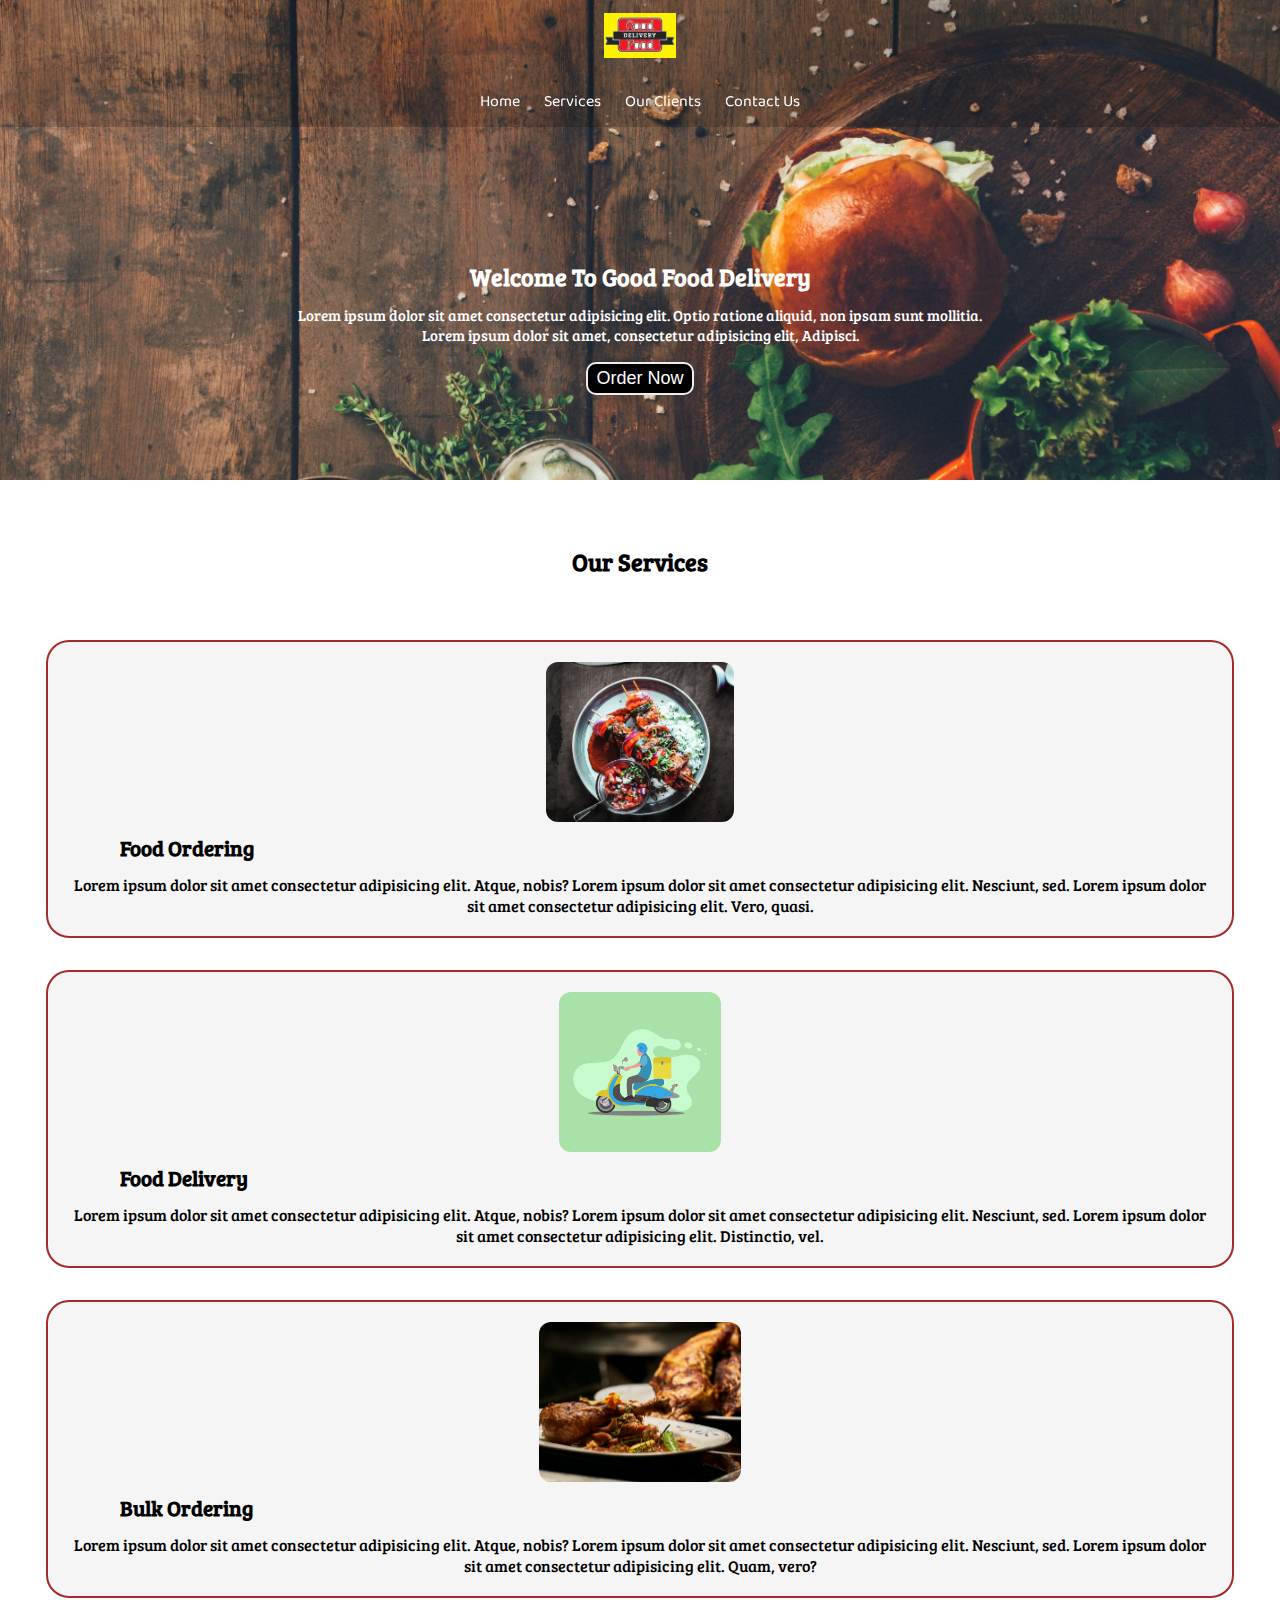
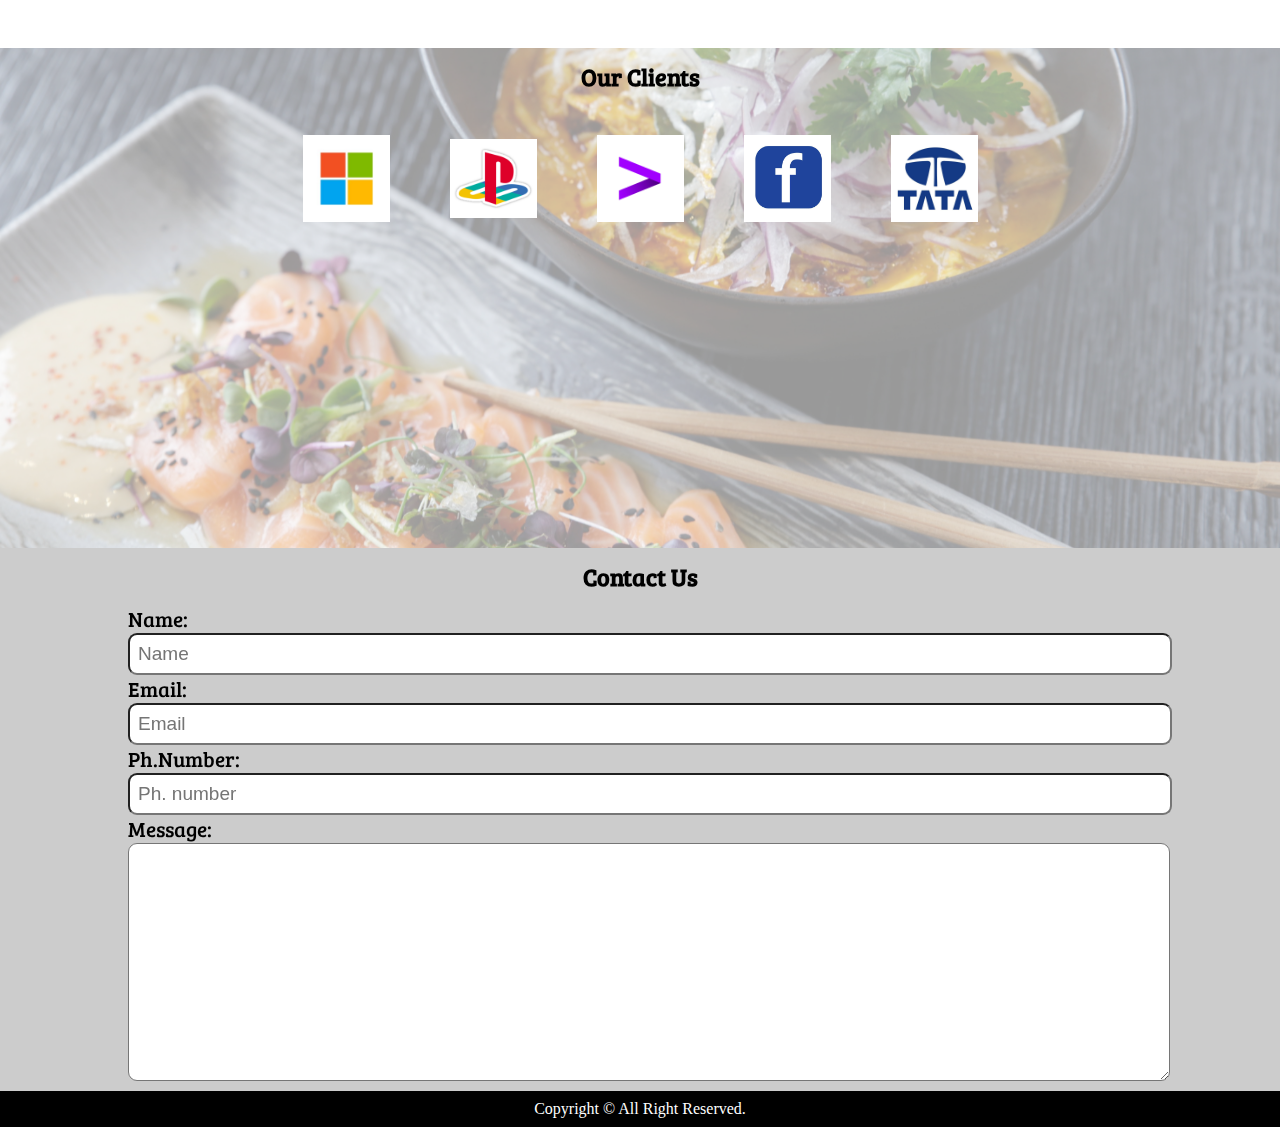
==== index.html @ f4413324 "first commit" ====
<!DOCTYPE html>
<html lang="en">

<head>
    <meta charset="UTF-8">
    <meta http-equiv="X-UA-Compatible" content="IE=edge">
    <meta name="viewport" content="width=device-width, initial-scale=1.0">
    <title>Best Online Non-Veg Fodd Delivery in India</title>
    <link rel="stylesheet" href="css/style.css">
    <link rel="stylesheet" media="screen and (max-width:1410px)" href="css/phone.css">
    <link rel="preconnect" href="https://fonts.gstatic.com">
    <link href="https://fonts.googleapis.com/css2?family=Baloo+Bhaina+2:wght@500&family=Bree+Serif&display=swap" rel="stylesheet">
</head>

<body>
    <nav id="navbar">
        <div id="logo">
            <img src="/img/logoo.jpg" alt="FoodDeliveryLogo">
        </div>
        <ul>
            <li class="item">
                <a href="#home">Home</a></li>
            <li class="item">
                <a href="#services">Services</a></li>
            <li class="item">
                <a href="#client-section">Our Clients</a></li>
            <li class="item">
                <a href="#contact">Contact Us</a></li>

        </ul>
    </nav>
    <section id="home">
        <h1 class="h-primary">Welcome To Good Food Delivery</h1>
        <p>Lorem ipsum dolor sit amet consectetur adipisicing elit. Optio ratione aliquid, non ipsam sunt mollitia.</p>
        <p>Lorem ipsum dolor sit amet, consectetur adipisicing elit, Adipisci.</p>
        <button class="btn">Order Now</button>
    </section>
    <section id="services-container">
        <h1 class="h-primary center">Our Services</h1>
        <div id="services">
            <div class="box">
                <img src="/img/serv4.jpg" alt="services1">
                <h2 class="h-secondary">Food Ordering</h2>
                <p class="center">Lorem ipsum dolor sit amet consectetur adipisicing elit. Atque, nobis? Lorem ipsum dolor sit amet consectetur adipisicing elit. Nesciunt, sed. Lorem ipsum dolor sit amet consectetur adipisicing elit. Vero, quasi.</p>
            </div>
            <div class="box">
                <img src="/img/deli.png" alt="services2">
                <h2 class="h-secondary">Food Delivery</h2>
                <p class="center">Lorem ipsum dolor sit amet consectetur adipisicing elit. Atque, nobis? Lorem ipsum dolor sit amet consectetur adipisicing elit. Nesciunt, sed. Lorem ipsum dolor sit amet consectetur adipisicing elit. Distinctio, vel.</p>
            </div>
            <div class="box">
                <img src="/img/bulk.jpg" alt="services3">
                <h2 class="h-secondary">Bulk Ordering</h2>
                <p class="center">Lorem ipsum dolor sit amet consectetur adipisicing elit. Atque, nobis? Lorem ipsum dolor sit amet consectetur adipisicing elit. Nesciunt, sed. Lorem ipsum dolor sit amet consectetur adipisicing elit. Quam, vero? </p>
            </div>
        </div>
    </section>
    <section id="client-section">
        <h1 class="h-primary center">Our Clients</h1>
        <div id="clients">
            <div class="client-item">
                <img src="/img/micro.jpg" alt="Microsoft">
            </div>
            <div class="client-item">
                <img src="/img/play.png" alt="Play station">
            </div>
            <div class="client-item">
                <img src="/img/Accenture-Logo.jpg" alt="Accenture">
            </div>
            <div class="client-item">
                <img src="/img/f.jpg" alt="facebook">
            </div>
            <div class="client-item">
                <img src="/img/tata1.jpg" alt="TATA">
            </div>
        </div>
    </section>
    <section id="contact">

        <h1 class="h-primary center">Contact Us</h1>
        <div id="contact-box">
            <form action="">
                <div class="form-going">
                    <label for="name">Name: </label>
                    <input type="text" name="name" id="name" placeholder="Name">
                </div>
                <div class="form-going">
                    <label for="email">Email: </label>
                    <input type="email" name="name" id="email" placeholder="Email">
                </div>
                <div class="form-going">
                    <label for="phnumber">Ph.Number: </label>
                    <input type="number" name="name" id="phone" placeholder="Ph. number">
                </div>
                <div class="form-going">
                    <label for="message">Message: </label>
                    <textarea name="message" id="message" cols="30" rows="10"></textarea>
                </div>
            </form>
        </div>
    </section>
    <footer>
        <div class="center">
            Copyright &copy; All Right Reserved.
        </div>
    </footer>
</body>

</html>
---- css/style.css ----
/* CSS Reset */

* {
  margin: 0px;
  padding: 0px;
}

html {
  scroll-behavior: smooth;
}

/* CSS Variables */

:root {
  --navbar-height: 59px;
}

/* Navigation  bar */

#navbar {
  display: flex;
  align-items: center;
  position: relative;
  position: sticky;
  top: 0px;
}

#navbar::before {
  content: "";
  background-color: black;
  position: absolute;
  top: 0px;
  left: 0px;
  height: 100%;
  width: 100%;
  z-index: -1;
  opacity: 0.2;
}

/* Navigation: Logo and Image  */

#logo {
  margin: 10px 34px;
}

#logo img {
  height: 45px;
  margin: 3px 6px;
}

/* Navigation styling  */

#navbar ul {
  display: flex;
  font-family: "Baloo Bhaina 2", cursive;
}

#navbar ul li {
  list-style: none;
  font-size: 1.3rem;
}

#navbar ul li a:hover {
  color: black;
  background-color: white;
}

#navbar ul li a {
  color: white;
  display: block;
  padding: 3px 22px;
  border-radius: 20px;
  text-decoration: none;
}

/* Home Section  */

#home {
  display: flex;
  flex-direction: column;
  height: 800px;
  padding: 3px 200px;
  justify-content: center;
  align-items: center;
}

#home::before {
  content: "";
  background: url("../img/bg.jpg") no-repeat center center/cover;
  position: absolute;
  height: 85%;
  top: 0px;
  left: 0px;
  width: 100%;
  z-index: -1;
  opacity: 0.98;
}

#home h1 {
  color: white;
  text-align: center;
  font-family: "Bree Serif", serif;
}

#home p {
  color: white;
  text-align: center;
  font-size: 1.5rem;
  font-family: "Bree Serif", serif;
}

/* service continer  */

#services {
  margin: 34px;
  display: flex;
}

#services .box {
  border: 2px solid brown;
  padding: 20px;
  margin: 50px 12px;
  border-radius: 23px;
  background: whitesmoke;
  margin-bottom: 20px;
}

#services .box img {
  height: 160px;
  display: block;
  margin: auto;
  border-radius: 12px;
}

#services .box p {
  font-family: "Bree Serif", serif;
}

#services {
}

#services {
}

#services {
}

/* Client Section*/

#client-section {
  position: relative;
  height: 500px;
}

#client-section::before {
  content: "";
  position: absolute;
  background: url(../img/bg5.jpg) no-repeat center center/cover;
  height: 500px;
  width: 100%;
  z-index: -1;
  opacity: 0.4;
}

#clients {
  display: flex;
  justify-content: center;
  align-items: center;
}

.client-item {
  padding: 30px;
}

#clients img {
  height: 150px;
}

/* Contact section  */

#contact {
  position: relative;
}

#contact::before {
  content: "";
  position: absolute;
  height: 616px;
  width: 100%;
  z-index: -1;
  opacity: 0.4;
  background: grey;
}

#contact-box {
  display: flex;
  justify-content: center;
  align-items: center;
  padding-bottom: 34px;
}

#contact-box input,
#contact-box textarea {
  width: 100%;
  padding: 0.5rem;
  border-radius: 9px;
  font-size: 1.19rem;
}

#contact-box form {
  width: 40%;
}

#contact-box label {
  font-size: 1.3rem;
  font-family: "Bree Serif", serif;
}

footer {
  background: black;
  color: white;
  padding: 9px 20px;
}

/* utility classes  */

.h-primary {
  font-family: "Bree Serif", serif;
  font-size: 3.8rem;
  padding: 12px;
}

.h-secondary {
  font-size: 2.3rem;
  padding: 12px;
  margin: 0px 104px;
  font-family: "Bree Serif", serif;
}

.btn {
  padding: 6px 20px;
  border: 2px solid rgb(241, 236, 236);
  background-color: rgb(0, 0, 0);
  color: white;
  margin: 17px;
  font-size: 1.5rem;
  border-radius: 10px;
  cursor: pointer;
}

.center {
  text-align: center;
}
---- css/phone.css ----
/* Navigation  */

#navbar {
  flex-direction: column;
}

#navbar ul li a {
  font-size: 1rem;
  padding: 12px;
  padding-bottom: 8px;
}

/* Home  */

#home {
  height: 400px;
  padding: 3px 68px;
}

#home::before {
  height: 480px;
}

#home p {
  font-size: 15px;
}

/* services  */

#services {
  flex-direction: column;
}

#services .box {
  margin: 16px 12px;
}

/* Clients  */

#clients {
  flex-wrap: wrap;
}

#clients img {
  width: 87px;
  height: auto;
}

#client-section {
  height: 500px;
}

/* contacts  */

#contact::before {
  height: 546px;
}

#contact-box {
  padding-bottom: 6px;
}

#contact-box form {
  width: 80%;
}

/* footer  */

/* Utility  */

.h-primary {
  font-size: 1.5rem;
}

.h-secondary {
  font-size: 1.3rem;
  margin: 0px 40px;
}

.btn {
  font-size: 18px;
  padding: 4px 8px;
}
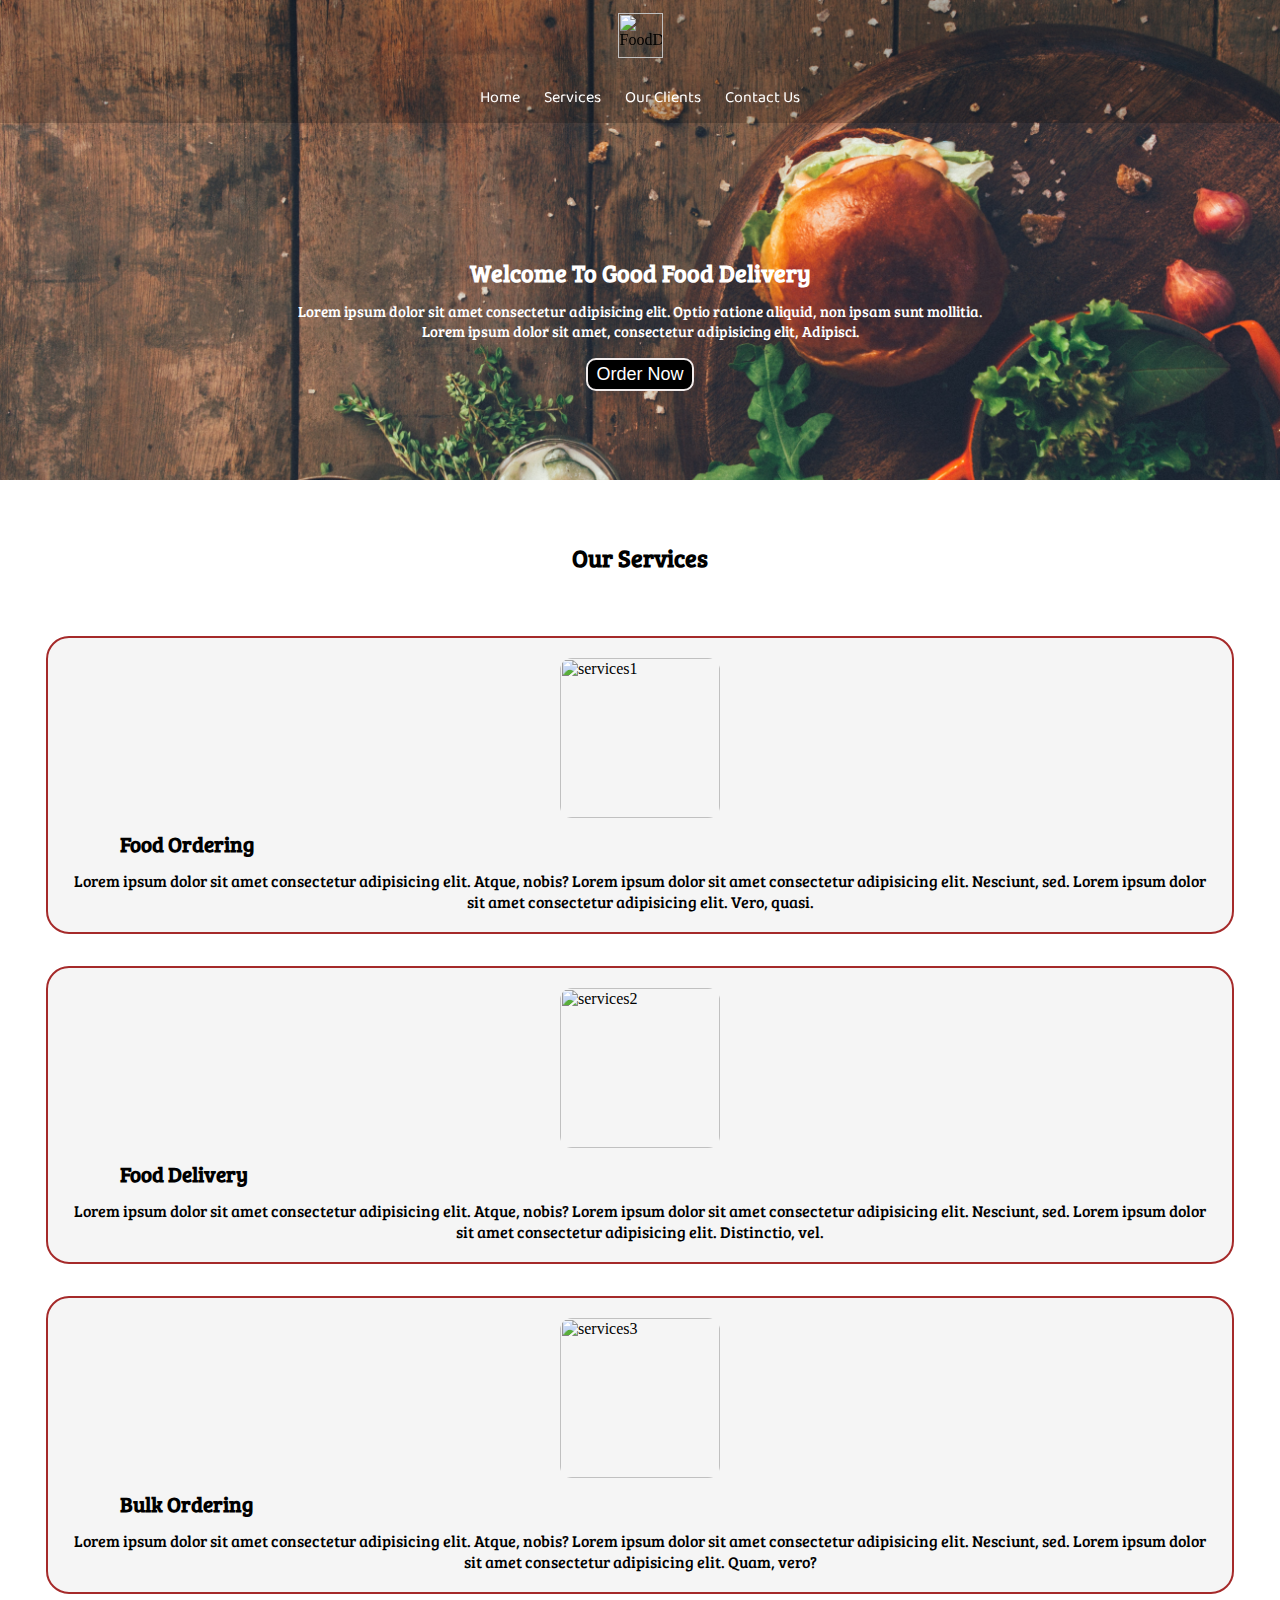
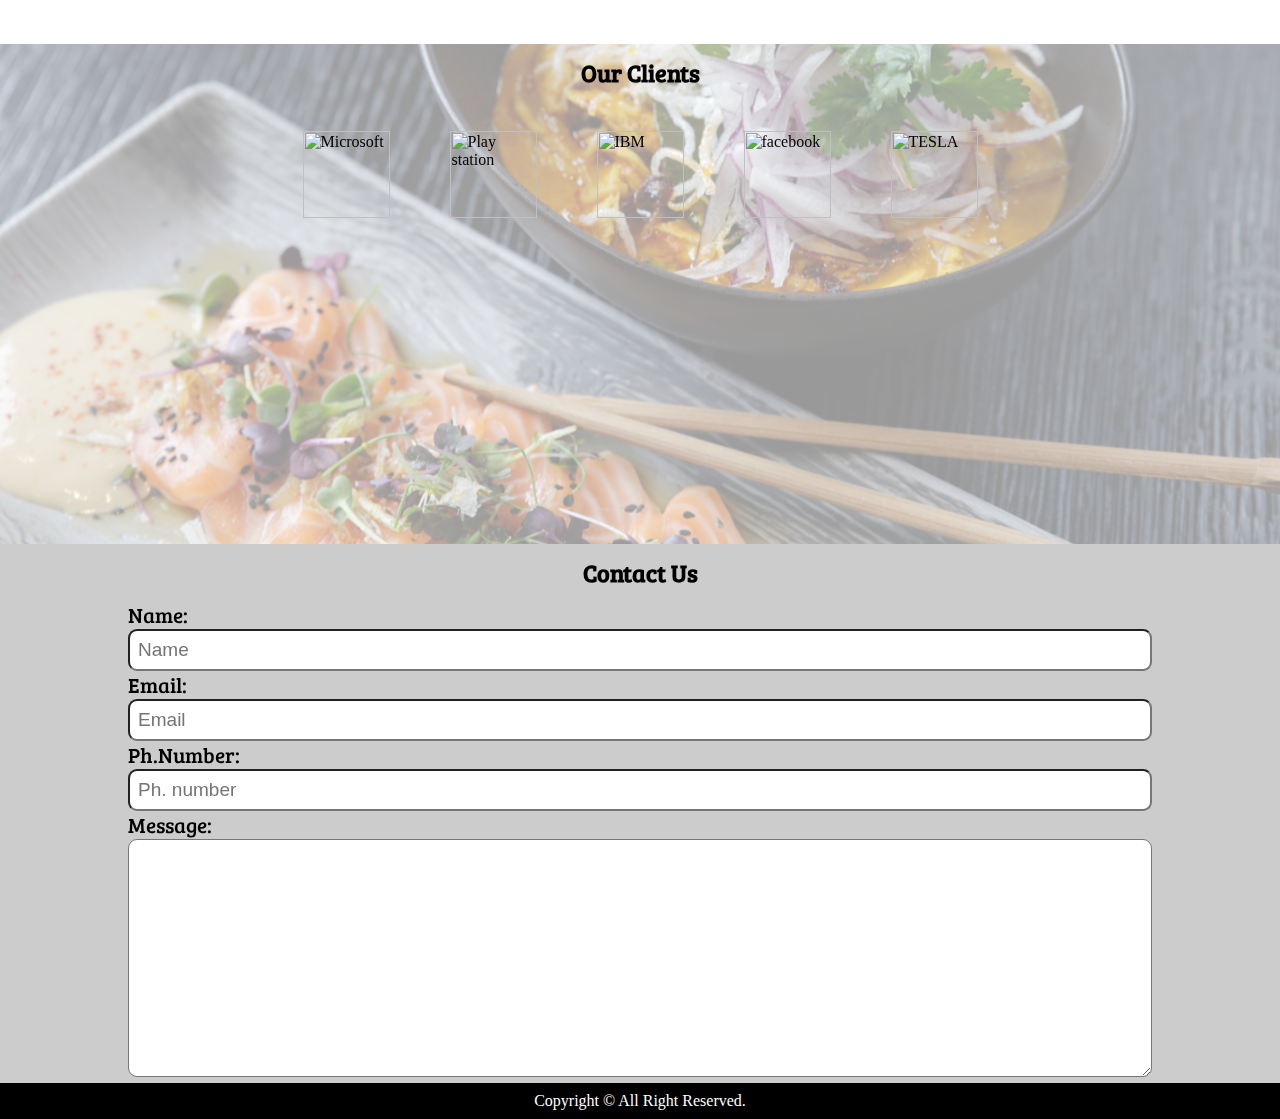
==== commit b9e53b8c: "Update index.html" ====
--- a/index.html
+++ b/index.html
@@ -1,4 +1,4 @@
-<!DOCTYPE html>
+
 <html lang="en">
 
 <head>
@@ -15,7 +15,7 @@
 <body>
     <nav id="navbar">
         <div id="logo">
-            <img src="/img/logoo.jpg" alt="FoodDeliveryLogo">
+            <img src=https://image.freepik.com/free-vector/good-food-logo-template_79169-17.jpg alt="FoodDeliveryLogo">
         </div>
         <ul>
             <li class="item">
@@ -39,17 +39,17 @@
         <h1 class="h-primary center">Our Services</h1>
         <div id="services">
             <div class="box">
-                <img src="/img/serv4.jpg" alt="services1">
+                <img src="https://images.unsplash.com/photo-1512621776951-a57141f2eefd?ixid=MnwxMjA3fDB8MHxwaG90by1wYWdlfHx8fGVufDB8fHx8&ixlib=rb-1.2.1&auto=format&fit=crop&w=750&q=80" alt="services1">
                 <h2 class="h-secondary">Food Ordering</h2>
                 <p class="center">Lorem ipsum dolor sit amet consectetur adipisicing elit. Atque, nobis? Lorem ipsum dolor sit amet consectetur adipisicing elit. Nesciunt, sed. Lorem ipsum dolor sit amet consectetur adipisicing elit. Vero, quasi.</p>
             </div>
             <div class="box">
-                <img src="/img/deli.png" alt="services2">
+                <img src="https://www.jotform.com/blog/wp-content/uploads/2020/05/How-to-start-a-food-delivery-business.png" alt="services2">
                 <h2 class="h-secondary">Food Delivery</h2>
                 <p class="center">Lorem ipsum dolor sit amet consectetur adipisicing elit. Atque, nobis? Lorem ipsum dolor sit amet consectetur adipisicing elit. Nesciunt, sed. Lorem ipsum dolor sit amet consectetur adipisicing elit. Distinctio, vel.</p>
             </div>
             <div class="box">
-                <img src="/img/bulk.jpg" alt="services3">
+                <img src="https://images.unsplash.com/photo-1497888329096-51c27beff665?ixid=MnwxMjA3fDB8MHxzZWFyY2h8NDh8fGZvb2R8ZW58MHx8MHx8&ixlib=rb-1.2.1&auto=format&fit=crop&w=500&q=60" alt="services3">
                 <h2 class="h-secondary">Bulk Ordering</h2>
                 <p class="center">Lorem ipsum dolor sit amet consectetur adipisicing elit. Atque, nobis? Lorem ipsum dolor sit amet consectetur adipisicing elit. Nesciunt, sed. Lorem ipsum dolor sit amet consectetur adipisicing elit. Quam, vero? </p>
             </div>
@@ -59,19 +59,19 @@
         <h1 class="h-primary center">Our Clients</h1>
         <div id="clients">
             <div class="client-item">
-                <img src="/img/micro.jpg" alt="Microsoft">
+                <img src="https://cdn4.iconfinder.com/data/icons/logos-and-brands/512/216_Microsoft_logo_logos-256.png" alt="Microsoft">
             </div>
             <div class="client-item">
-                <img src="/img/play.png" alt="Play station">
+                <img src="https://cdn4.iconfinder.com/data/icons/logos-and-brands/512/262_Playstation_logo-256.png" alt="Play station">
             </div>
             <div class="client-item">
-                <img src="/img/Accenture-Logo.jpg" alt="Accenture">
+                <img src="https://cdn4.iconfinder.com/data/icons/flat-brand-logo-2/512/ibm-256.png" alt="IBM">
             </div>
             <div class="client-item">
-                <img src="/img/f.jpg" alt="facebook">
+                <img src="https://cdn3.iconfinder.com/data/icons/free-social-icons/67/facebook_square-256.png" alt="facebook">
             </div>
             <div class="client-item">
-                <img src="/img/tata1.jpg" alt="TATA">
+                <img src="https://cdn3.iconfinder.com/data/icons/popular-services-brands-vol-2/512/tesla-256.png" alt="TESLA">
             </div>
         </div>
     </section>
@@ -106,4 +106,4 @@
     </footer>
 </body>
 
-</html>+</html>
